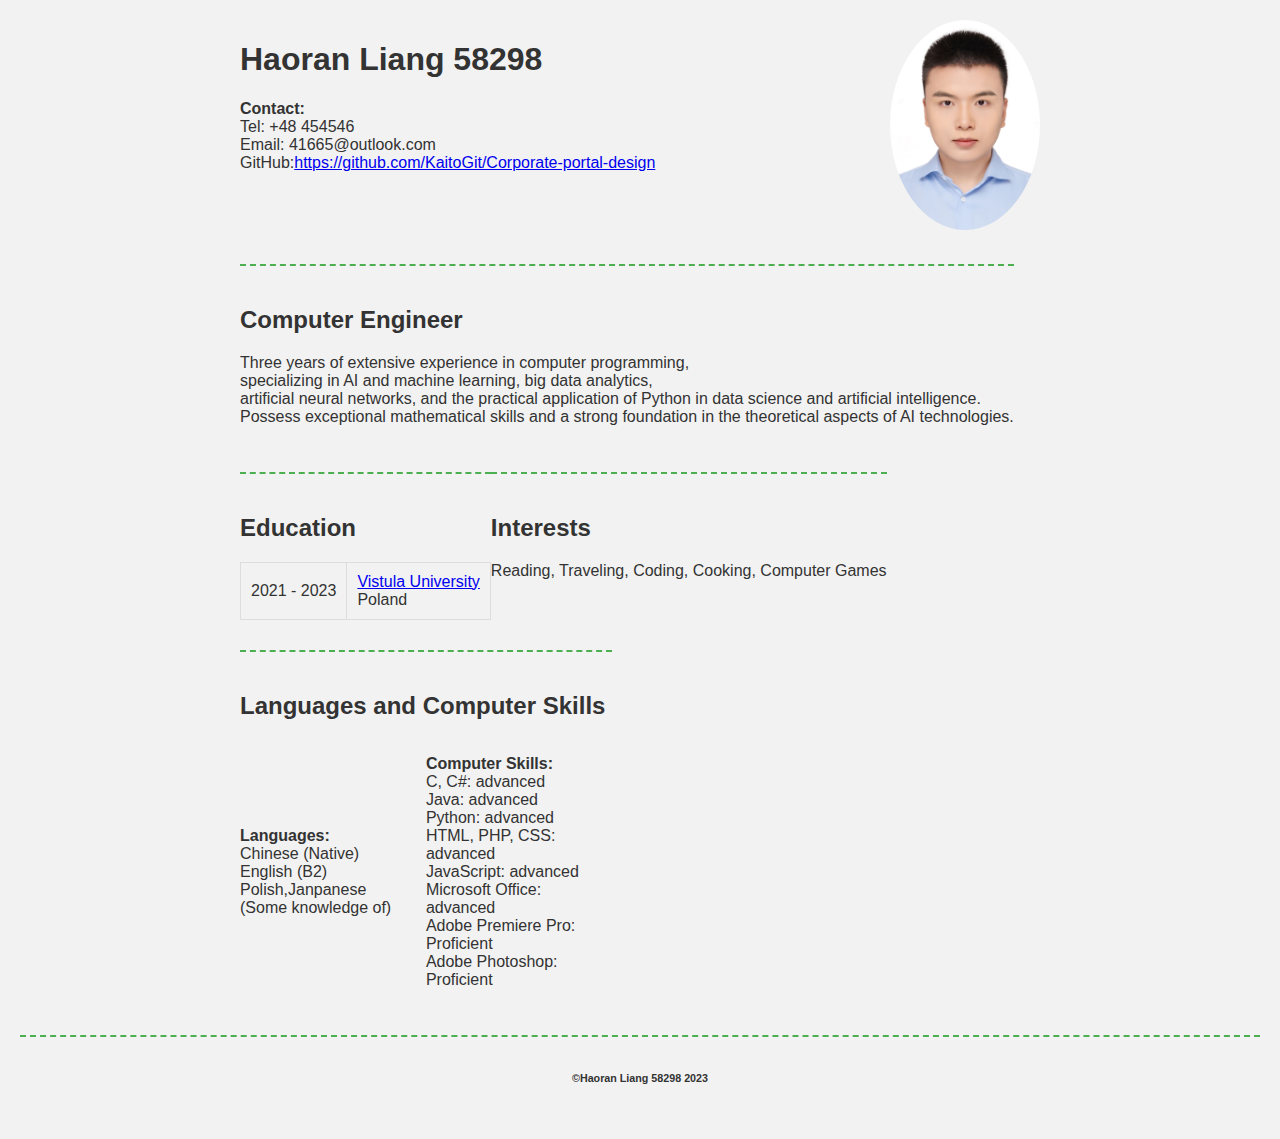
==== virtualCV/CVHR.html @ 0673d1a1 "first push" ====
<!DOCTYPE html>
<html lang="en">

<head>
    <meta charset="UTF-8">
    <link rel="icon" href="img_Haoran/favicon.ico" type="image/x-icon">
    <link rel="shortcut icon" href="img_Haoran/favicon.ico" type="image/x-icon">
    <meta name="viewport" content="width=device-width, initial-scale=1.0">
    <title>HaoranLiang 58298's CV</title>
    <style>
        body {
            font-family: Arial, sans-serif;
            margin: 20px;
            background-color: #f2f2f2; 
            color: #333; 
        }

        .container {
            max-width: 800px;
            margin: 0 auto;
            display: flex;
            flex-wrap: wrap;
        }

        .left-column {
            flex: 1;
        }

        .right-column {
            flex: 0 0 150px; /* w=150px */
            margin-left: 20px; /* space */
        }

        .profile-picture {
            max-width: 100%;
            border-radius: 50%;
        }

        .section {
            margin-top: 30px;
            border-top: 2px dashed #4CAF50;
            padding-top: 20px;
        }

        .table {
            width: 100%;
            margin-top: 10px;
            border-collapse: collapse;
        }

        .table th,
        .table td {
            border: 1px solid #ddd;
            padding: 10px;
            text-align: left;
        }

        .skills {
            display: flex;
            flex-wrap: wrap;
            align-items: center;
        }

        .skills p {
            flex: 1;
        }

        .skills strong {
            margin-right: 10px;
        }

        footer {
            text-align: center;
            margin-top: 30px;
            padding: 10px;
            border-top: 2px dashed #4CAF50;
        }
    </style>
</head>


<body>
    <div class="container">
        <div class="left-column">
            <div>
                <h1>Haoran Liang 58298</h1>
            </div>
            <p><strong>Contact:</strong><br>
                Tel: +48 454546<br>
                Email: 41665@outlook.com<br>
                GitHub:<a href="https://github.com/KaitoGit/Corporate-portal-design">https://github.com/KaitoGit/Corporate-portal-design</a><br>
            </p>
            
        </div>
        <div class="right-column">
            <img class="profile-picture" src="img_Haoran/Haoran.jpg" alt="Your Name">
        </div>

        <div class="section">
            <h2>Computer Engineer</h2>
            <p>Three years of extensive experience in computer programming, <br>
                specializing in AI and machine learning, big data analytics, <br>
                artificial neural networks, and the practical application of Python in data science and artificial intelligence. <br>
                Possess exceptional mathematical skills and a strong foundation in the theoretical aspects of AI technologies.</p>
        </div>

        <div class="section">
            <h2>Education</h2>
            <table class="table">
                <tr>
                    <td>2021 - 2023</td>
                    <td><a href="https://vistula.edu.pl/en">Vistula University</a><br>Poland</td>
                </tr>
            </table>
        </div>
    
        <div class="section">
            <h2>Interests</h2>
            <p>Reading, Traveling, Coding, Cooking, Computer Games</p>
        </div>

        <div class="section">
            <h2>Languages and Computer Skills</h2>
            <div class="skills">
                <p><strong>Languages:</strong> <br> Chinese (Native)<br> English (B2)<br> Polish,Janpanese <br> (Some knowledge of)</p>
                <p><strong>Computer Skills:</strong> <br>C, C#: advanced <br>Java: advanced <br> Python: advanced <br> HTML, PHP, CSS: advanced <br> JavaScript: advanced <br> 
                    Microsoft Office: advanced <br>  Adobe Premiere Pro: Proficient <br> 
                    Adobe Photoshop: Proficient </p>
            </div>
        </div>

    </div>
</body>
<footer>
    <h6>&#169;Haoran Liang 58298 2023 </h6>
</footer>
</html>
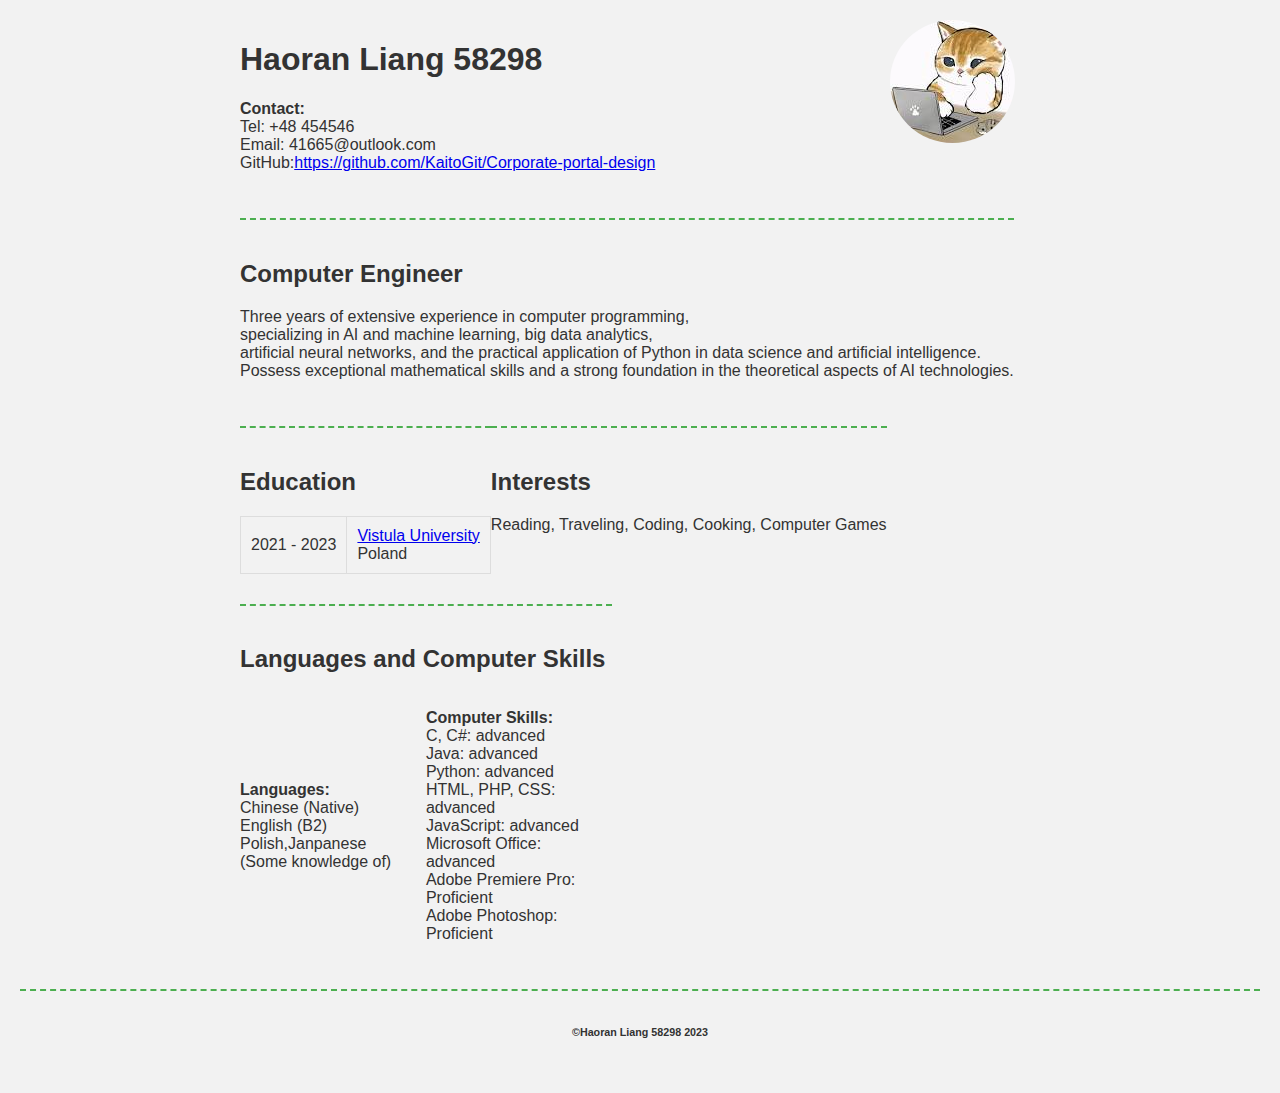
==== commit 3f315091: "Update CVHR.html" ====
--- a/virtualCV/CVHR.html
+++ b/virtualCV/CVHR.html
@@ -93,7 +93,7 @@
             
         </div>
         <div class="right-column">
-            <img class="profile-picture" src="img_Haoran/Haoran.jpg" alt="Your Name">
+            <img class="profile-picture" src="img_Haoran/cat.png" alt="Your Name">
         </div>
 
         <div class="section">
@@ -134,4 +134,4 @@
 <footer>
     <h6>&#169;Haoran Liang 58298 2023 </h6>
 </footer>
-</html>+</html>
